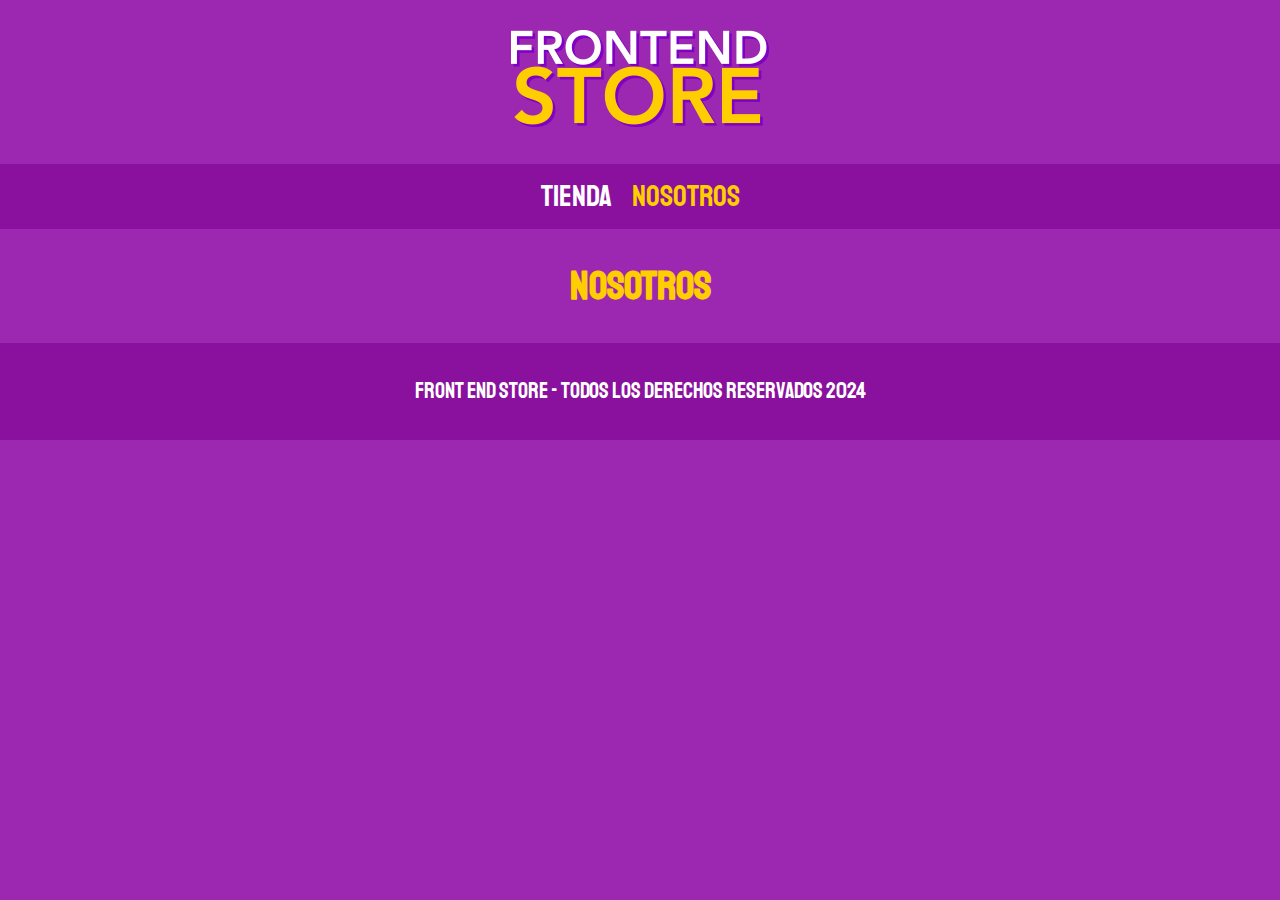
==== nosotros.html @ 6ce81075 "Primer commit" ====
<!DOCTYPE html>
<html lang="en">
<head>
    <meta charset="UTF-8">
    <meta name="viewport" content="width=device-width, initial-scale=1.0">
    <title>FrontEnd Store</title>
    <link rel="stylesheet" href="css/normalize.css">
    <link href="https://fonts.googleapis.com/css2?family=Staatliches&display=swap" rel="stylesheet">
    <link rel="stylesheet" href="css/styles.css">
</head>
<body>
    <header class="header"><!--Uso de BEM (Bloque)-->
        <a href="index.html"><!--Enlace para regresar a la pagina principal-->
            <img class="header__logo"  src="img/logo.png" alt="Logotipo"> <!--Uso de BEM (Elemento)-->
        </a>
    </header>

    <nav class="navegacion"><!--Barra de enlaces/Uso de BEM (Bloque)-->
        <a class="navegacion__enlace " href="index.html">Tienda</a><!--Uso de BEM (Elemento)-->
        <a class="navegacion__enlace navegacion__enlace--activo" href="nosotros.html">Nosotros</a><!--Uso de BEM (Elemento y Modificador)-->
    </nav>

    <main class="contenedor">
        <h1>nosotros</h1>
    </main>

    <footer class="footer">
        <p class="footer__texto">Front End Store - Todos los derechos Reservados 2024</p>
    </footer>

</body>
</html>
---- css/styles.css ----
/*Custom property*/
:root{
    --primario: #9C27B0;
    --primarioOscuro: #89119D;
    --secundario: #ffce00;
    --secundarioOscuro: rgb(233, 287,2);
    --blanco: #fff;
    --negro: #000;

    --fuentePrincipal: 'Staatliches', cursive;
}
/*box sizing*/
html {
    box-sizing: border-box;
    font-size: 62.5%; /*Para que un 1rem valga 10px*/
  }
  *, *:before, *:after {
    box-sizing: inherit;
  }

/*Globales*/  
body{
    background-color: var(--primario);
    font-size: 1.6rem;
    line-height: 1.5;/*Interlineado:distancia vertical entre las líneas de un texto. */
}

p {
    font-size: 1.8rem;
    font-family: Arial, Helvetica, sans-serif;
    color: var(--blanco);
}
/*Enlaces*/
a{
    text-decoration: none;/*Sin interlineado*/
}

img{
    max-width: 100%;
}

.contenedor {
    max-width: 120rem;
    margin: 0 auto;
}

h1, h2, h3 {
    text-align: center;
    color: var(--secundario);
    font-family: var(--fuentePrincipal);
}

h1 {
    font-size: 4rem;
}

h2 {
    font-size: 3.2rem;
}

h3 {
    font-size: 2.4rem;
}

/*Header*/

.header {
    display: flex;
    justify-content: center;
}

.header__logo {
    margin: 3rem 0;
}

/*Footer*/
.footer {
    background-color: var(--primarioOscuro);
    padding: 1rem 0;
    margin-top: 2rem;
}

.footer__texto {
    text-align: center;
    font-family: var(--fuentePrincipal);
    font-size: 2.2rem;
}

/*Barra de Navegacion o Enlaces*/
.navegacion {
    background-color: var(--primarioOscuro);
    padding: 1rem 0;
    display: flex;
    justify-content: center;
    /**gap: 2rem; Separación forma nueva **/
}

.navegacion__enlace {
    font-family: var(--fuentePrincipal);
    color: var(--blanco);
    font-size: 3rem;
    margin-right: 2rem;/**Sutituye al gab de la linea 95**/
}

/**Sutituye al gab de la linea 95**/
.navegacion__enlace:last-of-type {
    margin-right: 0;
}

.navegacion__enlace--activo,
.navegacion__enlace:hover {/*Al pasar el cursor cambia de color el texto*/
    color: var(--secundario);
}

/** Grid, aqui se posicionan los elementos/productos de tres en tres **/
.grid {
    display: grid;
    grid-template-columns: repeat(2, 1fr);/*fr= fraccion*/
    column-gap: 2rem; /*Separacion de elemntos por columnas*/
    row-gap: 2rem;/*Serparacion de elementos filas*/
    /*gap: 2rem;*/ /*O solo puedes usar un gap y gace los dos anteriores*/

}

@media (min-width: 768px) {
    .grid {
        grid-template-columns: repeat(3, 1fr);
    }
}



/**Productos**/
.producto {
    background-color: var(--primarioOscuro);
    padding: 1rem;/*Alineas el contenido del recuadro morado*/
}

.producto__imagen {
width: 100%;/*Centras la imagen*/
}

.producto__informacion {

}

.producto__nombre {
        font-size: 4rem;
}

.producto__precio {
    font-size: 2.8rem;
    color: var(--secundario);
}

.producto__nombre, .producto__precio {
    font-family: var(--fuentePrincipal);
        margin: 1rem 0;/*Disminuyes el tamaño del margen que habia predeterminadamente*/
        text-align: center;
        line-height: 1.2;/*Interlineado:distancia vertical entre las líneas de un texto. */
}

/** Graficos: las dos imagenes grandes **/
.grafico {
    min-height: 30rem;/*Ya aparecen las imagenes grandes en dipsositivos moviles*/
    background-repeat: no-repeat;/*Para que la imagen no se repita*/
    background-size: cover; /*Estira la imagen*/
}

.grafico--camisas {
    /*Pare ver cambios en firefox:clik derecho/ inspeccionar/ seleccionas la linea/dispositivos/reticula/mostrar numero de lineas*/
    grid-row:  2 / 3;/*Filas:Numeros de arriba hacia abajo, osea que este entre la fila dos y tres*/
    grid-column: 1 / 3;/*Columnas:Numeros de izquirda a derecha, osea entre la columna 1 y 3*/
    background-image: url(../img/grafico1.jpg);
}

.grafico--node {
    background-image: url(../img/grafico2.jpg);
    grid-column: 1 / 3;
    grid-row: 8 / 9;
}

@media (min-width: 768px) {/*Usamos este media queri para que se vea bn en dispositivos moviles*/
    .grafico--node {
        grid-row: 5 / 6;
        grid-column: 2 / 4;
    }    
}
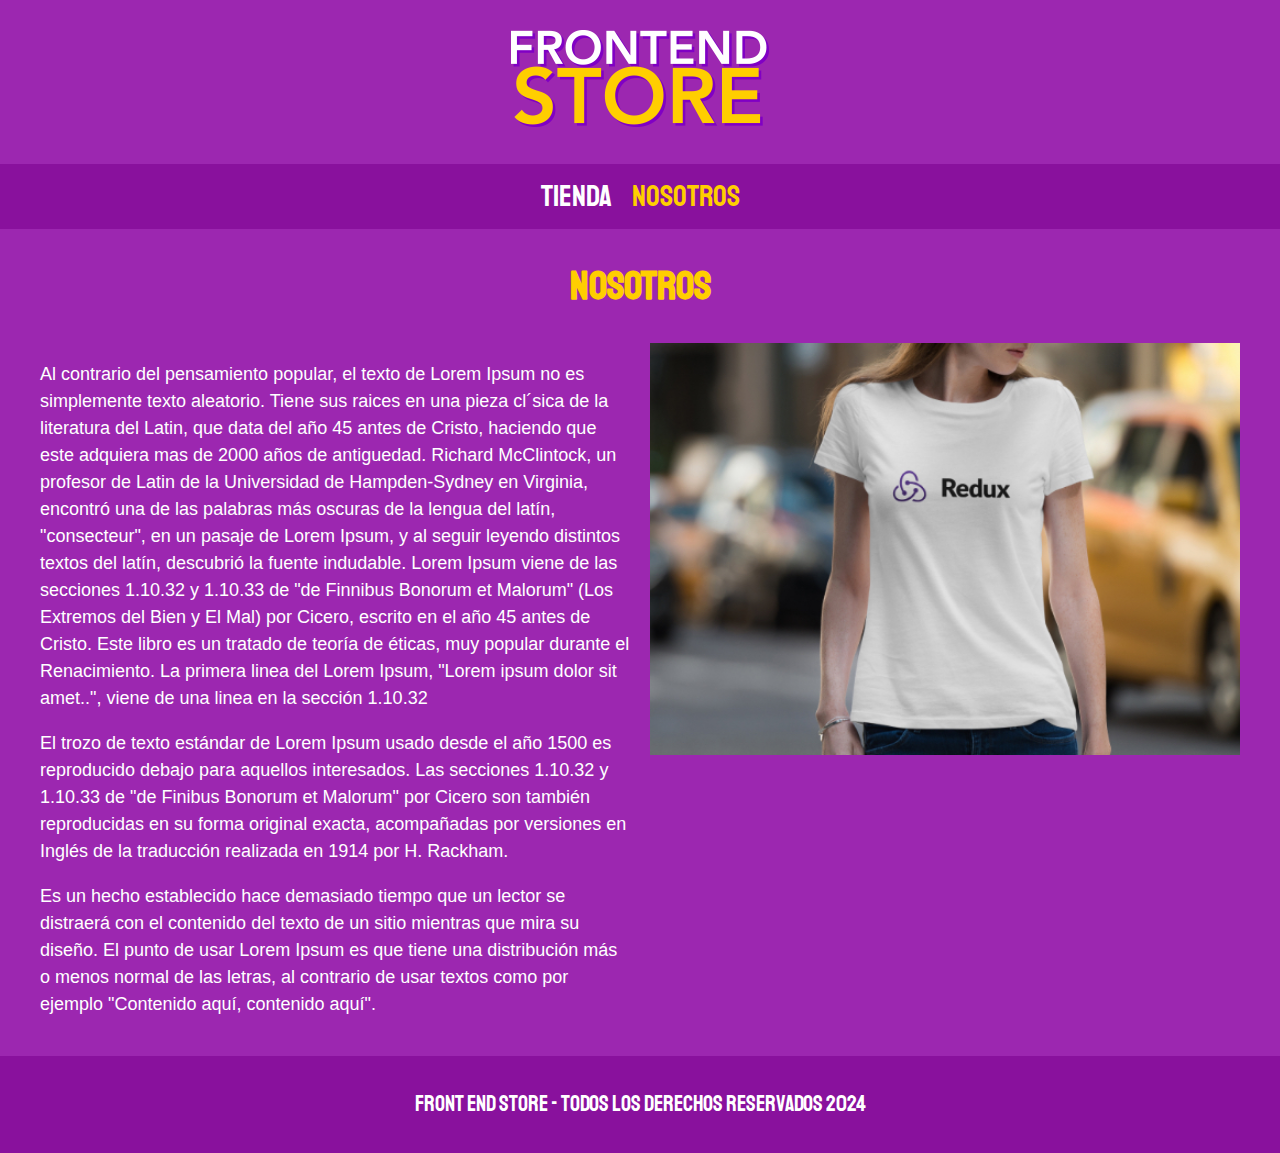
==== commit 5d7dddf6: "Segundo commit" ====
--- a/nosotros.html
+++ b/nosotros.html
@@ -21,7 +21,36 @@
     </nav>
 
     <main class="contenedor">
-        <h1>nosotros</h1>
+        <h1>Nosotros</h1>
+
+        <div class="nosotros">
+            <div class="nosotros__contenido">
+                <p>
+                    Al contrario del pensamiento popular, el texto de Lorem Ipsum no es simplemente texto aleatorio.
+                    Tiene sus raices en una pieza cl´sica de la literatura del Latin, que data del año 45 antes de Cristo,
+                    haciendo que este adquiera mas de 2000 años de antiguedad. 
+                    Richard McClintock, un profesor de Latin de la Universidad de Hampden-Sydney en Virginia,
+                    encontró una de las palabras más oscuras de la lengua del latín, "consecteur", en un pasaje de Lorem Ipsum,
+                    y al seguir leyendo distintos textos del latín, descubrió la fuente indudable.
+                    Lorem Ipsum viene de las secciones 1.10.32 y 1.10.33 de "de Finnibus Bonorum et Malorum"
+                    (Los Extremos del Bien y El Mal) por Cicero, escrito en el año 45 antes de Cristo.
+                    Este libro es un tratado de teoría de éticas, muy popular durante el Renacimiento.
+                    La primera linea del Lorem Ipsum, "Lorem ipsum dolor sit amet..", viene de una linea en la sección 1.10.32
+                </p>
+                <p>
+                    El trozo de texto estándar de Lorem Ipsum usado desde el año 1500 es reproducido debajo para aquellos interesados.
+                    Las secciones 1.10.32 y 1.10.33 de "de Finibus Bonorum et Malorum" por Cicero son también reproducidas en su forma
+                    original exacta, acompañadas por versiones en Inglés de la traducción realizada en 1914 por H. Rackham.
+                </p>
+                <p>
+                    Es un hecho establecido hace demasiado tiempo que un lector se distraerá con el contenido del texto de un sitio
+                    mientras que mira su diseño. El punto de usar Lorem Ipsum es que tiene una distribución más o menos normal de
+                    las letras, al contrario de usar textos como por ejemplo "Contenido aquí, contenido aquí".
+                    
+                </p>
+            </div>
+            <img class="nosotros__imagen" src="img/nosotros.jpg" alt="imagen nosotros">
+        </div>
     </main>
 
     <footer class="footer">
--- a/css/styles.css
+++ b/css/styles.css
@@ -175,14 +175,37 @@
 }
 
 .grafico--node {
-    background-image: url(../img/grafico2.jpg);
+    background-image: url(../img/grafico2.jpg);/*Estos valores y tamaños se aplican cuando la pagina se achica o para celulares*/
     grid-column: 1 / 3;
     grid-row: 8 / 9;
 }
 
-@media (min-width: 768px) {/*Usamos este media queri para que se vea bn en dispositivos moviles*/
-    .grafico--node {
+@media (min-width: 768px) {/*Usamos este media queri para que se vea bien en dispositivos moviles*/
+    .grafico--node {/*Estos valores y tamaños se aplican cuando usamos pc*/
         grid-row: 5 / 6;
         grid-column: 2 / 4;
     }    
 }
+/** Nosotros **/
+.nosotros {
+    display: grid;
+    grid-template-rows: repeat(2, auto);
+}
+
+@media (min-width: 768px) {
+    .nosotros {
+        grid-template-columns: repeat(2, 1fr);
+        column-gap: 2rem;
+    }    
+}
+
+.nosotros__imagen {
+    grid-row: 1 / 2;
+    width: 100%;
+}
+
+@media (min-width: 768px) {
+    .nosotros__imagen {
+        grid-column: 2 / 3;
+    }   
+}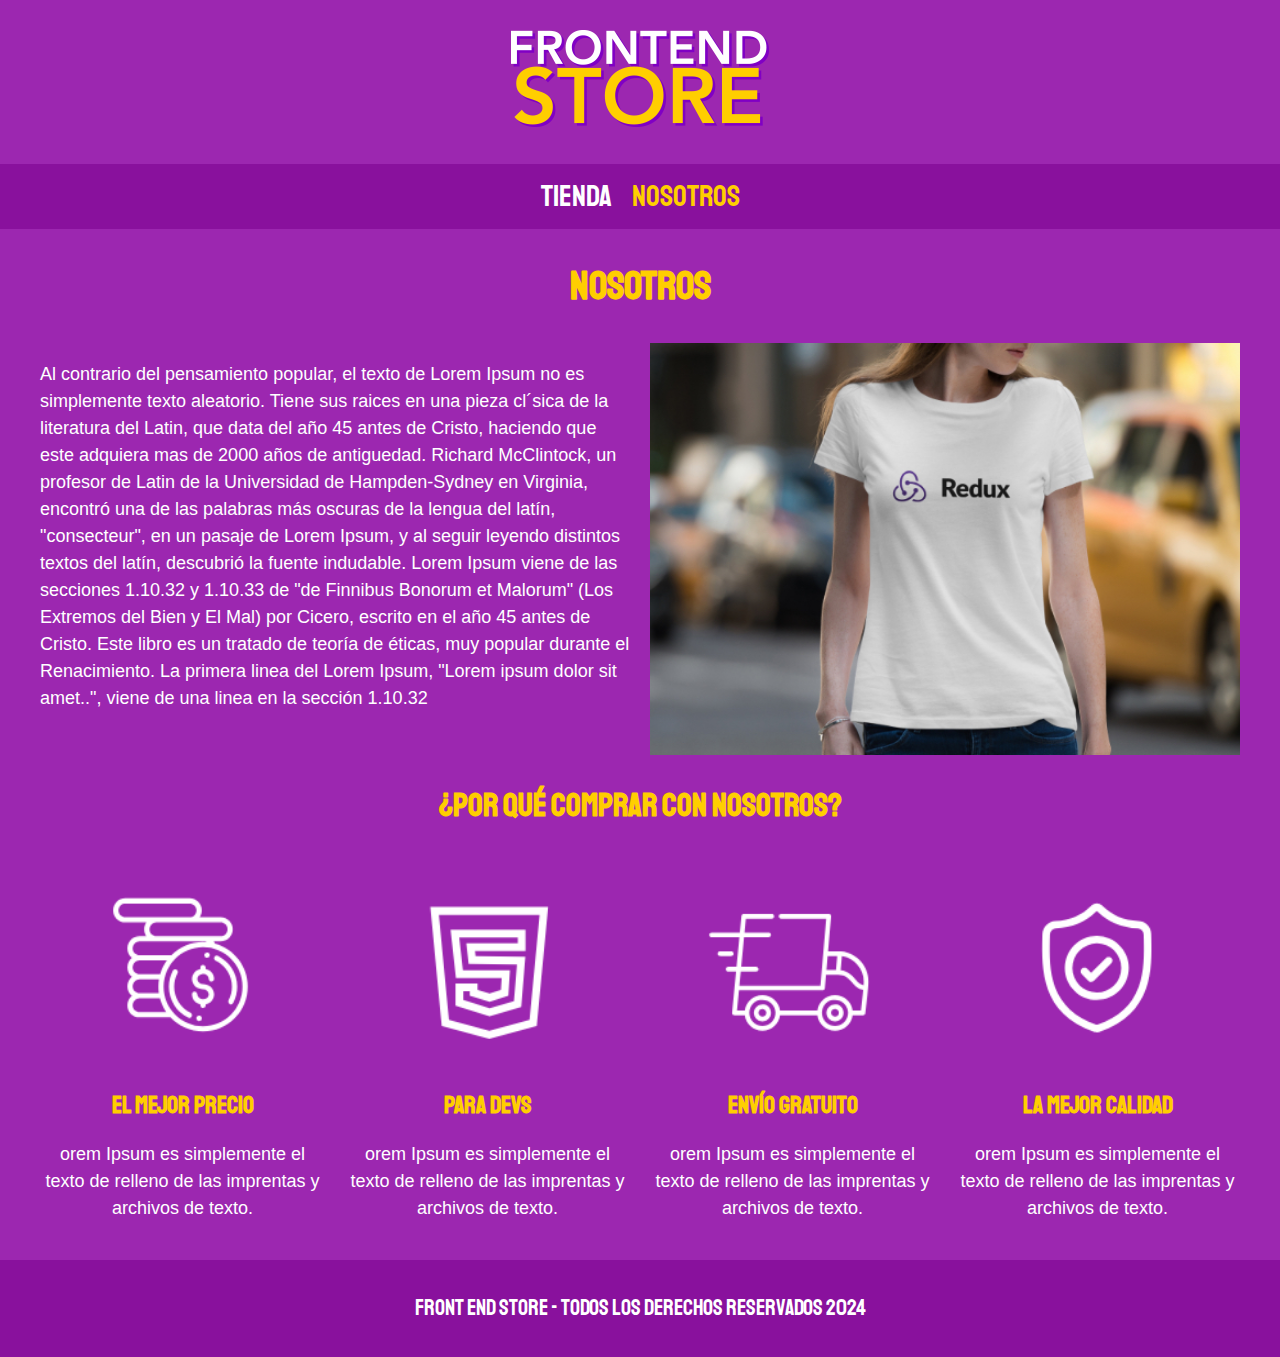
==== commit 5e628b9b: "Tercer commit" ====
--- a/nosotros.html
+++ b/nosotros.html
@@ -37,21 +37,43 @@
                     Este libro es un tratado de teoría de éticas, muy popular durante el Renacimiento.
                     La primera linea del Lorem Ipsum, "Lorem ipsum dolor sit amet..", viene de una linea en la sección 1.10.32
                 </p>
-                <p>
-                    El trozo de texto estándar de Lorem Ipsum usado desde el año 1500 es reproducido debajo para aquellos interesados.
-                    Las secciones 1.10.32 y 1.10.33 de "de Finibus Bonorum et Malorum" por Cicero son también reproducidas en su forma
-                    original exacta, acompañadas por versiones en Inglés de la traducción realizada en 1914 por H. Rackham.
-                </p>
-                <p>
-                    Es un hecho establecido hace demasiado tiempo que un lector se distraerá con el contenido del texto de un sitio
-                    mientras que mira su diseño. El punto de usar Lorem Ipsum es que tiene una distribución más o menos normal de
-                    las letras, al contrario de usar textos como por ejemplo "Contenido aquí, contenido aquí".
-                    
-                </p>
+               
+                
             </div>
             <img class="nosotros__imagen" src="img/nosotros.jpg" alt="imagen nosotros">
         </div>
     </main>
+
+    <!--Aqui van los iconos-->
+    <section class="contenedor comprar">
+        <h2 class="comprar__titulo">¿Por qué comprar con nosotros?</h2>
+        <div class="bloques">
+
+            <div class="bloque"><!--Inicio de bloque-->
+                <img src="img/icono_1.png" alt="porque comprar">
+                <h3 class="bloque__titulo">El Mejor Precio</h3>
+                <p>orem Ipsum es simplemente el texto de relleno de las imprentas y archivos de texto. </p>
+            </div><!--Fin del bloque-->
+
+            <div class="bloque"><!--Inicio de bloque-->
+                <img src="img/icono_2.png" alt="porque comprar">
+                <h3 class="bloque__titulo">Para Devs</h3>
+                <p>orem Ipsum es simplemente el texto de relleno de las imprentas y archivos de texto. </p>
+            </div><!--Fin del bloque-->
+
+            <div class="bloque"><!--Inicio de bloque-->
+                <img src="img/icono_3.png" alt="porque comprar">
+                <h3 class="bloque__titulo">Envío Gratuito</h3>
+                <p>orem Ipsum es simplemente el texto de relleno de las imprentas y archivos de texto.</p>
+            </div><!--Fin del bloque-->
+
+            <div class="bloque"><!--Inicio de bloque-->
+                <img src="img/icono_4.png" alt="porque comprar">
+                <h3 class="bloque__titulo">La Mejor Calidad</h3>
+                <p>orem Ipsum es simplemente el texto de relleno de las imprentas y archivos de texto. </p>
+            </div><!--Fin del bloque-->
+        </div>
+    </section>
 
     <footer class="footer">
         <p class="footer__texto">Front End Store - Todos los derechos Reservados 2024</p>
--- a/css/styles.css
+++ b/css/styles.css
@@ -36,7 +36,7 @@
 }
 
 img{
-    max-width: 100%;
+    width: 100%;
 }
 
 .contenedor {
@@ -136,13 +136,11 @@
     padding: 1rem;/*Alineas el contenido del recuadro morado*/
 }
 
-.producto__imagen {
-width: 100%;/*Centras la imagen*/
-}
-
-.producto__informacion {
-
-}
+/*.producto__imagen {
+width: 100%;       /*Centras la imagen*/
+/* } / */
+
+
 
 .producto__nombre {
         font-size: 4rem;
@@ -200,12 +198,80 @@
 }
 
 .nosotros__imagen {
-    grid-row: 1 / 2;
+    grid-row: 1 / 2;/*Sirve para que la imagen se quede arriba y no abajo*/
+    /*width: 100%;*/
+}
+
+@media (min-width: 768px) {
+    .nosotros__imagen {
+        grid-column: 2 / 3;/*Sirve para que la imagen se quede a la derecha y no a la izquierda*/
+    }   
+}
+
+/** Bloques **/
+.bloques {/*Primero me encargo que se vea bien dispositivos moviles*/
+    display: grid;
+    grid-template-columns: repeat(2, 1fr);
+    gap: 2rem;
+}
+
+@media (min-width: 768px)  {/*Despues me encargo que se vea bien en pc*/
+    .bloques {
+        grid-template-columns: repeat(4, 1fr);
+    }
+}
+
+.bloque {
+    text-align: center;
+}
+
+/*.bloque__imagen {
     width: 100%;
-}
-
-@media (min-width: 768px) {
-    .nosotros__imagen {
-        grid-column: 2 / 3;
-    }   
+}*/
+
+.bloque__titulo {
+    margin: 0;/*Le quito los margenes al titulo*/
+}
+
+/** Página del producto **/
+@media (min-width: 768px) {
+    .camisa{
+        display: grid;
+        grid-template-columns: repeat(2, 1fr);
+        column-gap: 2rem;
+    }
+    
+}
+
+.formulario {
+    display: grid;
+    grid-template-columns: repeat(2, 1fr);
+    gap: 2rem;
+}
+
+.formulario__campo {
+    /*border-color: var(--primarioOscuro);
+    border-width: 1rem;
+    border-style: solid;*/
+    border: 1rem solid var(--primarioOscuro);/*Lo mismo de arriba*/
+    background-color: transparent;
+    color: var(--blanco);
+    font-size: 2rem;
+    font-family: Arial, Helvetica, sans-serif;
+    padding: 1rem;
+}
+
+.formulario__submit {
+    background-color: var(--secundario);
+    border: none;
+    font-size: 2rem;
+    font-family: var(--fuentePrincipal);
+    padding: 2rem;
+    transition: background-color .3s ease; /*Transicion del colores de la linea 255 y 265*/
+    grid-column: 1 / 3;
+}
+
+.formulario__submit:hover {
+    cursor: pointer;
+    background-color: var(--secundarioOscuro);
 }